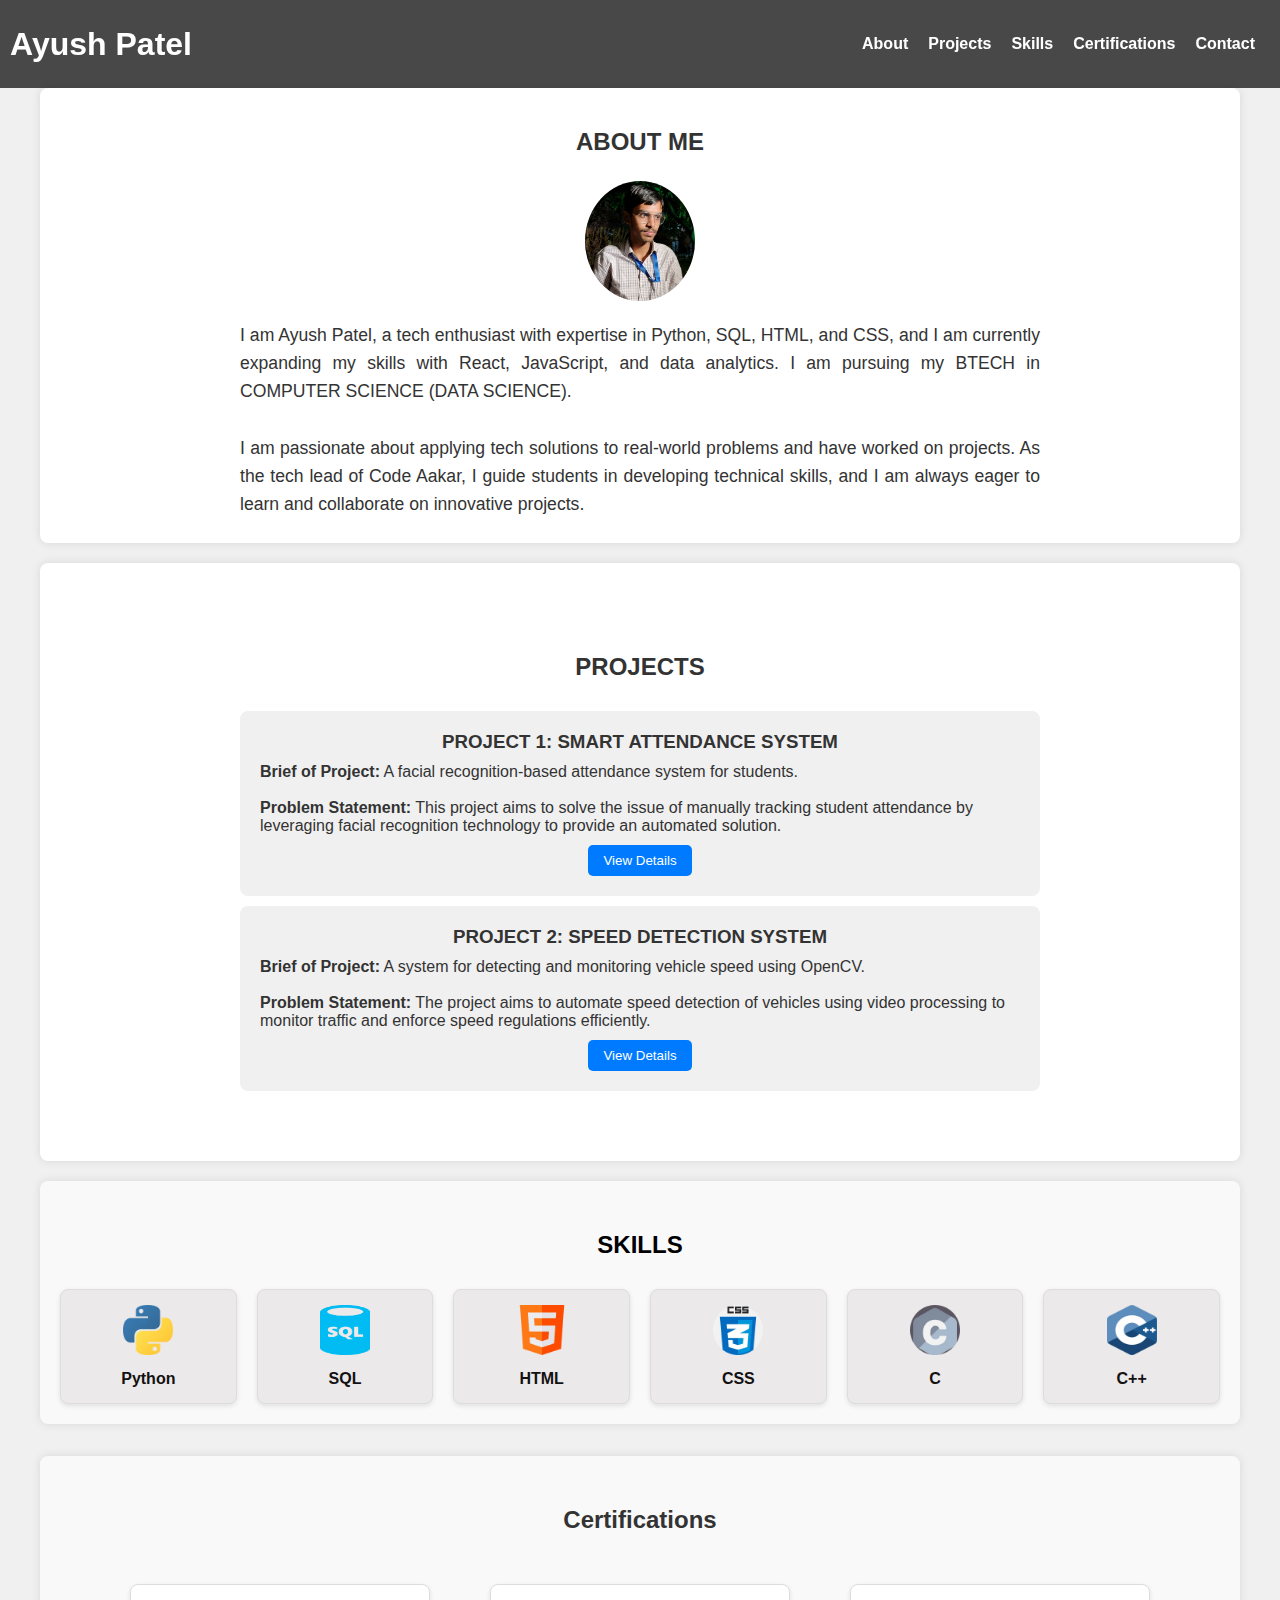
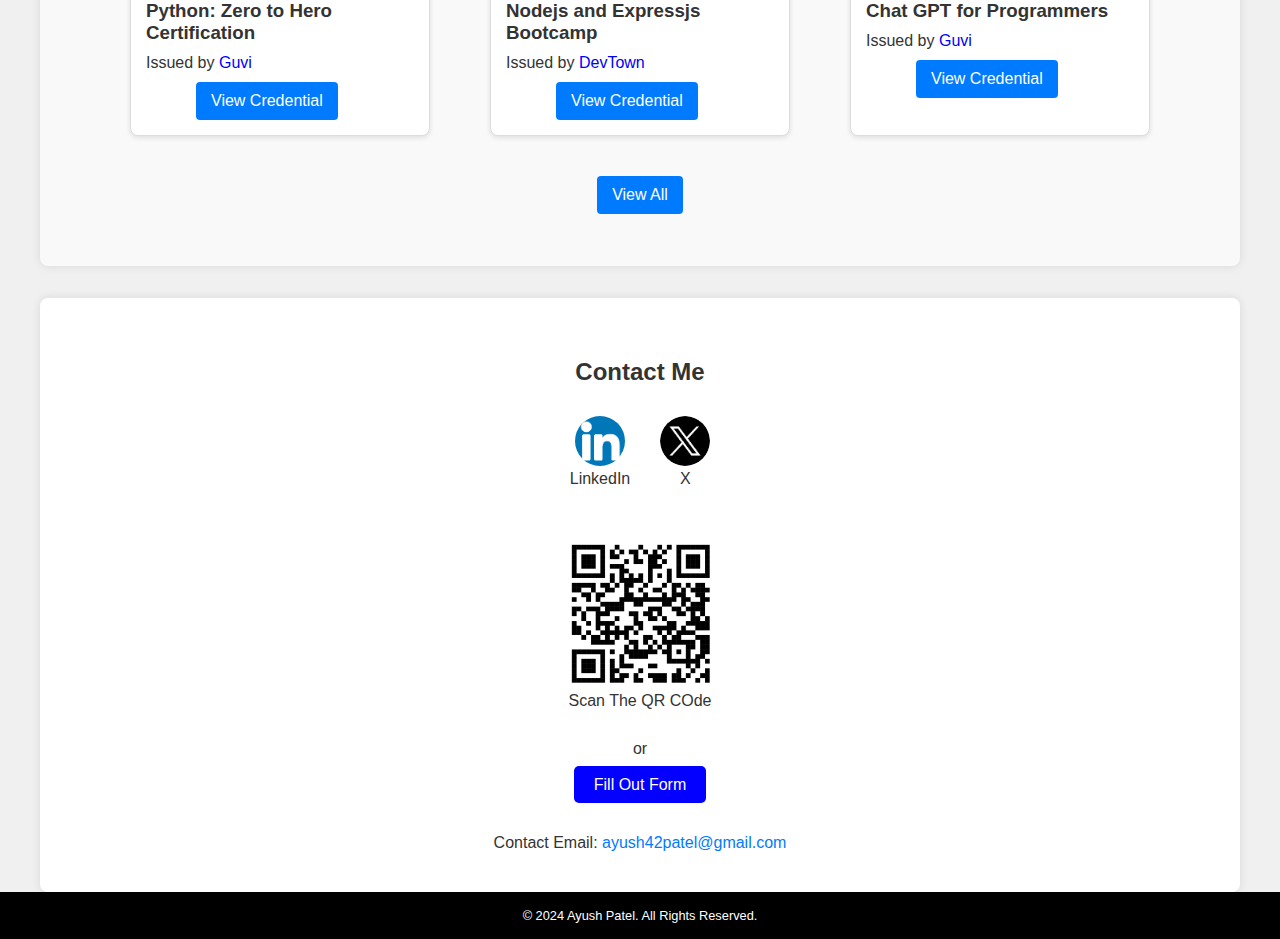
==== index.html @ 3a4f1de0 "Initial commit" ====
<!DOCTYPE html>
<html lang="en">
<head>
  <meta charset="UTF-8">
  <meta name="viewport" content="width=device-width, initial-scale=1.0">
  <title>Ayush Patel - Portfolio</title>
  <link rel="stylesheet" href="style.css">
</head>
<body>
  <header>
    <nav>
      <h1>Ayush Patel</h1>
      <div class="hamburger" id="hamburger">&#9776;</div>
      <ul id="nav-links">
        <li><a href="#about">About</a></li>
        <li><a href="#projects">Projects</a></li>
        <li><a href="#skills">Skills</a></li>
        <li><a href="#certifications">Certifications</a></li>
        <li><a href="#contact">Contact</a></li>
      </ul>
    </nav>
  </header>

  <section id="about">
    <h2>ABOUT ME</h2>
    <div class="about-content">
      <img src="Images/8.jpg" alt="Ayush Patel" class="profile-photo">
      <p>I am Ayush Patel, a tech enthusiast with expertise in Python, SQL, HTML, and CSS, and I am currently expanding my skills with React, JavaScript, and data analytics. I am pursuing my BTECH in COMPUTER SCIENCE (DATA SCIENCE).<br><br>
        I am passionate about applying tech solutions to real-world problems and have worked on projects. As the tech lead of Code Aakar, I guide students in developing technical skills, and I am always eager to learn and collaborate on innovative projects.</p>
    </div>
  </section>

  <section id="projects">
    <h2>PROJECTS</h2>
    <div class="project-card">
      <h3 style="text-transform: uppercase; margin-bottom: 10px;">Project 1: Smart Attendance System</h3>
      <p style="text-align: left;"><strong>Brief of Project:</strong> A facial recognition-based attendance system for students.</p>
      <br>
      <p style="text-align: left;"><strong>Problem Statement:</strong> This project aims to solve the issue of manually tracking student attendance by leveraging facial recognition technology to provide an automated solution.</p>
      <button class="view-more" onclick="showModal('modal1')">View Details</button>
    </div>
    
  <div class="modal" id="modal1">
    <div class="modal-content">
      <span class="close" onclick="closeModal('modal1')">&times;</span>

      <h3 style="text-align: center;"><strong>SMART ATTENDANCE SYSTEM</strong></h3>

      <p><strong>Project Overview:</strong> This system uses facial recognition technology to automate the attendance marking process, allowing for quick and efficient tracking of student attendance.</p>
      
      <p style="text-align: left;"><strong>Status (In Progress):</strong><br><strong>Completed:</strong> Face recognition functionality using KNN and database is attached.<br><br>
      <strong>Pending:</strong> User login authentication on Android app or Streamlit.</p> 
      
      <p><strong>Technologies Used:</strong> Python, OpenCV, SQLite</p>
      <p><strong>Libraries:</strong> OpenCV, Keras, Scikit-Learn</p>  
      <p><strong>Future Implementation:</strong> This system can be adopted in Indian educational institutions to streamline attendance and reduce errors. Future features could include multi-language support, parent notifications, and integration with student management systems.</p>

      <div style="text-align: center;">
        <a href="https://github.com/ayush42patel/Smart_Attendance" target="_blank" class="button">GitHub Repository</a>
        <!-- <a href="https://deployed-link.com" target="_blank" class="button">Live Demo</a> -->
        <a href="javascript:void(0)" onclick="alert('Live Demo not available in this release.')" class="button">Live Demo</a>   
      </div>
    </div>
  </div>
  <div class="project-card">
  <h3 style="text-transform: uppercase; margin-bottom: 10px;">Project 2: Speed Detection System</h3>
  <p style="text-align: left;"><strong>Brief of Project:</strong> A system for detecting and monitoring vehicle speed using OpenCV.</p>
  <br>
  <p style="text-align: left;"><strong>Problem Statement:</strong> The project aims to automate speed detection of vehicles using video processing to monitor traffic and enforce speed regulations efficiently.</p>
  <button class="view-more" onclick="showModal('modal2')">View Details</button>
</div>

<div class="modal" id="modal2">
  <div class="modal-content">
    <span class="close" onclick="closeModal('modal2')">&times;</span>
    <h3 style="text-align: center;"><strong>SPEED DETECTION SYSTEM</strong></h3>
    <p><strong>Project Overview:</strong> This system leverages OpenCV to process video streams and detect vehicle speed in real-time using model training techniques.</p>
    
    <p style="text-align: left;">
      <strong>Status (In Progress):</strong><br>
      <strong>Completed:</strong> Video input processing and basic speed calculation using image processing.<br><br>
      <strong>Pending:</strong> Advanced model training for accurate speed estimation and integration with real-world traffic datasets.
    </p> 
    
    <p><strong>Technologies Used:</strong> Python, OpenCV, Machine Learning</p>
    <p><strong>Libraries:</strong> OpenCV, NumPy, Pandas, Scikit-Learn</p>   
    <p><strong>Future Implementation:</strong> This system can be applied in traffic management systems for automated speed monitoring, helping reduce accidents and enforcing speed regulations.</p>

    <div style="text-align: center;">
      <a href="https://github.com/your-github-username/speed-detection" target="_blank" class="button">GitHub Repository</a>
      <!-- <a href="https://deployed-link.com" target="_blank" class="button">Live Demo</a> -->
      <a href="javascript:void(0)" onclick="alert('Live Demo not available in this')" class="button">Live Demo</a>
    </div>
  </div>
</div>

</section>

<section id="skills">
  <h2>SKILLS</h2>
  <div class="skills-grid">
    <div class="skill-card">
      <img src="Icon/python.jpeg" alt="Python Icon" class="skill-icon">
      <h4>Python</h4>
    </div>
    
    <div class="skill-card">
      <img src="Icon/sql.jpeg" alt="SQL Icon" class="skill-icon">
      <h4>SQL</h4>    
    </div>

    <div class="skill-card">
      <img src="Icon/HTML.jpeg" alt="HTML Icon" class="skill-icon">
      <h4>HTML</h4>
    </div>

    <div class="skill-card">
      <img src="Icon/CSS.jpeg" alt="CSS Icon" class="skill-icon">
      <h4>CSS</h4>
    </div>

    <div class="skill-card">
      <img src="Icon/C.jpeg" alt="C Icon" class="skill-icon">
      <h4>C</h4>
    </div>

    <div class="skill-card">
      <img src="Icon/C++.jpeg" alt="C++ Icon" class="skill-icon">
      <h4>C++</h4>
    </div>

</section>
<section id="certifications">
  <h2>Certifications</h2>
  <div class="certification-cards">
    <div class="certification-card">
      <h3>Python: Zero to Hero Certification</h3>
      <p>Issued by <a href="https://www.guvi.in/" target="_blank">Guvi</a></p>
      <a href="https://www.guvi.in/share-certificate/Chk0bI7134107W608P" target="_blank" class="button">View Credential</a>
    </div>
    <div class="certification-card">
      <h3>Nodejs and Expressjs Bootcamp</h3>
      <p>Issued by <a href="https://www.devtown.in/" target="_blank">DevTown</a></p>
      <a href="https://cert.devtown.in/verify/Z2jeMnM" target="_blank" class="button">View Credential</a>
    </div>
    <div class="certification-card">
      <h3>Chat GPT for Programmers</h3>
      <p>Issued by <a href="https://www.guvi.in/" target="_blank">Guvi</a></p>
      <a href="https://www.guvi.in/share-certificate/Fc935vdZ271m28481J" target="_blank" class="button">View Credential</a>
    </div>
  </div>
  <a href="Certification.html" id="view-all">View All</a>
</section>

<section id="contact">
  <h2>Contact Me</h2>
  <div class="contact-container">
    <!-- Social Links -->
    <div class="social-links">
      <!-- <div class="social-item">
        <a href="https://instagram.com/yourprofile" target="_blank">
          <img src="Icon/instagram.jpeg" alt="Instagram">
        </a>
        <p>Instagram</p>
      </div> -->
      <div class="social-item">
        <a href="https://www.linkedin.com/in/ayush-patel-88229027b/" target="_blank">
          <img src="Icon/Linkedin.jpeg" alt="LinkedIn">
        </a>
        <p>LinkedIn</p>
      </div>
      <div class="social-item">
        <a href="https://x.com/AyushPatel52715" target="_blank">
          <img src="Icon/X.jpeg" alt="X">
        </a>
        <p>X</p>
      </div>
    </div>

    <!-- QR Code -->
    <div class="qr-code-container">
      <img src="Icon/qrcode.png" alt="QR Code" class="qr-code">
      <P>Scan The QR COde</P>
    </div>

    <!-- Google Form Link -->
    <div class="form-link-container">
      <p>or</p><br>
      <a href="https://forms.gle/fkHWDrskmrC8Vy8PA" target="_blank" class="form-button">Fill Out Form</a>
    </div>

    <!-- Email -->
    <div class="email-container">
      <p>Contact Email: <a href="mailto:your-email@example.com">ayush42patel@gmail.com</a></p>
    </div>
  </div>
</section>


</section>
  <footer>
    <p>&copy; 2024 Ayush Patel. All Rights Reserved.</p>
  </footer>

  <script src="script.js"></script>
</body>
</html>
---- style.css ----
* {
  margin: 0;
  padding: 0;
  box-sizing: border-box;
}

body {
  font-family: Arial, sans-serif;
  background-color: #f0f0f0;
  color: #333;
  overflow-x: hidden;
  scroll-behavior: smooth;
}

header {
  background: rgba(0, 0, 0, 0.7);
  color: #fff;
  padding: 20px 10px;
  text-align: center;
  position: sticky;
  top: 0;
  z-index: 10;
}

nav {
  display: flex;
  align-items: center;
  justify-content: center;
}

nav h1 {
  flex: 1;
  text-align: left;
}

nav ul {
  list-style: none;
  display: flex;
  gap: 20px;
  justify-content: center;
  margin: 15px;
}

nav ul li a {
  color: #fff;
  text-decoration: none;
  font-weight: bold;
  transition: color 0.3s ease;
}

nav ul li a:hover {
  color: #28a745;
}

.hamburger {
  display: none;
  font-size: 30px;
  cursor: pointer;
}

section {
  padding: 60px 20px;
  max-width: 1200px;
  margin: auto;
  text-align: center;
  background: #fff;
  border-radius: 8px;
  box-shadow: 0 0 10px rgba(0, 0, 0, 0.1);
  margin-bottom: 20px;
}

h2 {
  margin: 20px 0;
  padding: 10px 0;
}

section.skills {
  padding: 10px 0px 0px 0px;
  margin: 10px 0px 0px 0px;
}

#about {
  text-align: center;
  padding: 10px 0px 25px 0px;
}

#about h2 {
  margin-bottom: 15px;
}

.about-content {
  display: flex;
  flex-direction: column;
  align-items: center;
  max-width: 800px;
  margin: 0 auto;
}

.profile-photo {
  width: 110px; /* Adjust size as needed */
  height: 120px;
  border-radius: 50%; /* Optional: for a circular image */
  margin-bottom: 20px;
}

.about-content p {
  text-align: justify;
  font-size: 1.1em;
  line-height: 1.6;
}

.project-card {
  background: #f0f0f0;
  margin: 15px 0;
  padding: 20px;
  border-radius: 8px;
  max-width: 400px;
  margin: 20px auto;
  transition: transform 0.2s, box-shadow 0.2s;
}

.project-card:hover {
  transform: scale(1.05);
  box-shadow: 0 0 15px rgba(0, 0, 0, 0.3);
}

.project-card a {
  display: block;
  margin-top: 10px;
  color: #007bff;
  text-decoration: none;
}

form {
  display: flex;
  flex-direction: column;
  gap: 10px;
  max-width: 650px;
  padding: 0px 0px 0px 0px;
  margin: 0px 20px 20px 0px;
}

form input,
form textarea {
  padding: 10px;
  border-radius: 5px;
  border: 1px solid #ccc;
}

button {
  padding: 10px;
  border-radius: 5px;
  background-color: #333;
  color: #fff;
  border: none;
  cursor: pointer;
}
.button {
  display: inline-block;
  margin: 5px 10px;
  padding: 10px 15px;
  background-color: #007bff;
  color: #fff;
  border-radius: 5px;
  text-decoration: none;
}

.button:hover {
  background-color: #14dc32;
}

@media (max-width: 768px) {
  nav ul {
    flex-direction: column;
    display: none;
  }

  .hamburger {
    display: block;
  }

  .project-card {
    max-width: 90%;
  }

  header,
  footer {
    padding: 15px;
  }

  nav.active ul {
    display: flex;
  }
}

.project-card {
  background: #f0f0f0;
  margin: 15px 0;
  padding: 20px;
  border-radius: 8px;
  max-width: 800px;
  margin: 10px auto;
  transition: transform 0.2s, box-shadow 0.2s;
}

.view-more {
  margin-top: 10px;
  padding: 8px 15px;
  background-color: #007bff;
  color: #fff;
  border: none;
  border-radius: 5px;
  cursor: pointer;
}

.view-more:hover {
  background-color: #14dc32;
}

.modal {
  display: none;
  position: fixed;
  top: 0;
  left: 0;
  width: 100%;
  height: 100%;
  background-color: rgba(0, 0, 0, 0.8);
  z-index: 1000;
  justify-content: center;
  align-items: center;
}

.modal-content {
  background-color: #fff;
  padding: 15px;
  border-radius: 8px;
  max-width: 600px;
  width: 90%;
  text-align: left;
  position: relative;
  overflow-y: auto;
  max-height: 400px;
}

.close {
  position: absolute;
  top: 10px;
  right: 15px;
  font-size: 24px;
  cursor: pointer;
}

.modal p,
.modal h3 {
  margin: 15px 0;
}

.install-command {
  background-color: #f0f0f0;
  padding: 10px;
  margin: 5px 0;
  border-radius: 5px;
  font-family: monospace;
}

.command {
  display: flex;
  justify-content: space-between;
  align-items: center;
  margin: 5px 0;
}

.copy-button {
  background-color: #007bff;
  color: #fff;
  border: none;
  border-radius: 5px;
  cursor: pointer;
  padding: 5px 10px;
  font-size: 12px;
}

.copy-button:hover {
  background-color: #ffc107;
}

.modal-buttons {
  text-align: center;
  margin-top: 15px;
}

.btn {
  display: inline-block;
  margin-top: 10px;
  padding: 8px 15px;
  background-color: #007bff;
  color: #fff;
  border: none;
  border-radius: 5px;
  cursor: pointer;
  text-decoration: none;
}

.btn:hover {
  background-color: #0056b3;
}

.modal-heading {
  text-align: center;
  font-size: 1.8em;
  margin-bottom: 15px;
}

.install-command {
  background-color: #f0f0f0;
  padding: 10px;
  margin: 5px 0;
  border-radius: 5px;
  position: relative;
  display: flex;
  align-items: center;
  justify-content: space-between;
  font-family: monospace;
}

.project-card h3 {
  text-transform: uppercase;
  margin-bottom: 10px;
}

.modal-content h4 {
  text-align: left;
  margin: 10px 0;
}


#skills {
  text-align: center;
  padding:20px 20px 30px 20px;
  background-color: #e9e3e3;
  color: #000000;
}

.skills-grid {
  display: grid;
  grid-template-columns: repeat(auto-fit, minmax(150px, 1fr));
  gap: 20px;
  margin-top: 20px;
}

.skill-card {
  background-color: #f0f0f0;
  border-radius: 10px;
  padding: 20px;
  transition: transform 0.3s ease, box-shadow 0.3s ease;
  display: flex;
  flex-direction: column;
  align-items: center;
  color: #131111;
}

.skill-card img {
  width: 50px;
  height: 50px;
  margin-bottom: 15px;
}

.skill-card h4 {
  margin: 0;
}

.skill-card:hover {
  transform: scale(1.1);
  box-shadow: 0px 4px 12px rgba(227, 223, 223, 0.3);
}

@media (max-width: 600px) {
  .skills-grid {
    grid-template-columns: repeat(auto-fit, minmax(120px, 1fr));
  }
}

.skills-grid {
  display: grid;
  grid-template-columns: repeat(auto-fit, minmax(150px, 1fr));
  gap: 20px;
  margin-top: 20px;
}

.skill-card:hover {
  transform: scale(1.10);
  box-shadow: 0px 4px 12px rgba(0, 0, 0, 0.3);
}

#skills {
  padding: 20px;
  background-color: #f9f9f9;
}

.skill-card {
  background-color: #ebe9e9;
  border: 1px solid #ddd;
  border-radius: 8px;
  padding: 15px;
  box-shadow: 0 2px 5px rgba(0, 0, 0, 0.1);
  text-align: center;
}

.skill-icon {
  width: 50px;
  height: 50px;
  margin-bottom: 10px;
}

#certifications {
  padding: 20px;
  background-color: #f9f9f9;
  text-align: center;
  margin: 2rem auto;
  max-width: 1200px;
}

.certifications-container {
  display: flex;
  flex-wrap: wrap;
  justify-content: center;
  gap: 20px;
}

.certification-card {
  background-color: #fff;
  border: 1px solid #ddd;
  border-radius: 8px;
  padding: 15px;
  box-shadow: 0 2px 5px rgba(0, 0, 0, 0.1);
  width: 300px;
  margin: 20px;
  text-align: left;
  background-color: white;
  transition: transform 0.3s ease, box-shadow 0.3s ease;
}

.certification-cards {
  display: flex;
  flex-wrap: wrap;
  gap: 20px;
  justify-content: center;
}

footer {
  text-align: center;
  padding: 1rem;
  background: rgb(0, 0, 0);
  color: rgb(255, 255, 255);
  font-size: 0.8rem;
}

#certifications {
  padding: 20px;
  background-color: #f9f9f9;
  text-align: center;
  margin: 2rem auto;
  max-width: 1200px;
  height: 410px;
}

.certifications-container {
  display: flex;
  flex-wrap: wrap;
  justify-content: center;
  gap: 20px;
}

.certification-card .button:hover {
  background-color: #21e759;
}

#view-all {
  display: inline-block;
  margin-top: 20px;
  padding: 10px 15px;
  background-color: #007bff;
  color: white;
  text-decoration: none;
  border-radius: 4px;
}

#view-all:hover {
  background-color: #14dc32;
}

certification-card {
  border: 1px solid #ccc;
  border-radius: 5px;
  padding: 15px;
  width: 300px;
  text-align: left;
  background-color: white;
  transition: transform 0.3s ease, box-shadow 0.3s ease;
  display: flex;
  flex-direction: column;
  align-items: center; /* Centers content horizontally */
}

.certification-card h3 {
  margin: 0 0 10px;
}

.certification-card p {
  margin: 0 0 10px;
}

.certification-card .button {
  display: inline-block;
  padding: 10px 1uuuu0px;
  background-color: #007bff;
  color: white;
  text-decoration: none;
  border-radius: 4px;
  margin: 0px 0px 0px 50px;
}

.certification-card:hover {
  transform: scale(1.1);
  box-shadow: 0px 4px 12px rgba(0, 0, 0, 0.3);
}

.certification-card p a {
  color: blue;
  text-decoration: none;
}

.certification-card p a:visited {
  color: blue;
  text-decoration: none;
}

#contact {
  padding: 30px;
  max-width: 1200px;
  margin: 0 auto;
  text-align: center;
}

.contact-container {
  display: flex;
  flex-direction: column;
  align-items: center;
  gap: 30px;
}

.social-links {
  display: flex;
  gap: 30px;
  justify-content: center;
}

.social-item {
  display: flex;
  flex-direction: column;
  align-items: center;
  text-align: center;
}

.social-item img {
  width: 50px;
  height: 50px;
  border-radius: 50%;
  transition: transform 0.3s ease;
}

.social-item img:hover {
  transform: scale(1.1);
}

.qr-code-container {
  margin-top: 20px;
}

.qr-code {
  width: 150px;
  height: auto;
}

.form-link-container .form-button {
  padding: 10px 20px;
  background-color: #0400ff;
  color: white;
  text-decoration: none;
  border-radius: 5px;
  transition: background-color 0.3s ease;
}

.form-link-container .form-button:hover {
  background-color: #14dc32;
}

.email-container p {
  margin: 10px 0;
}

.email-container a {
  color: #007bff;
  text-decoration: none;
}

.email-container a:hover {
  text-decoration: underline;
}
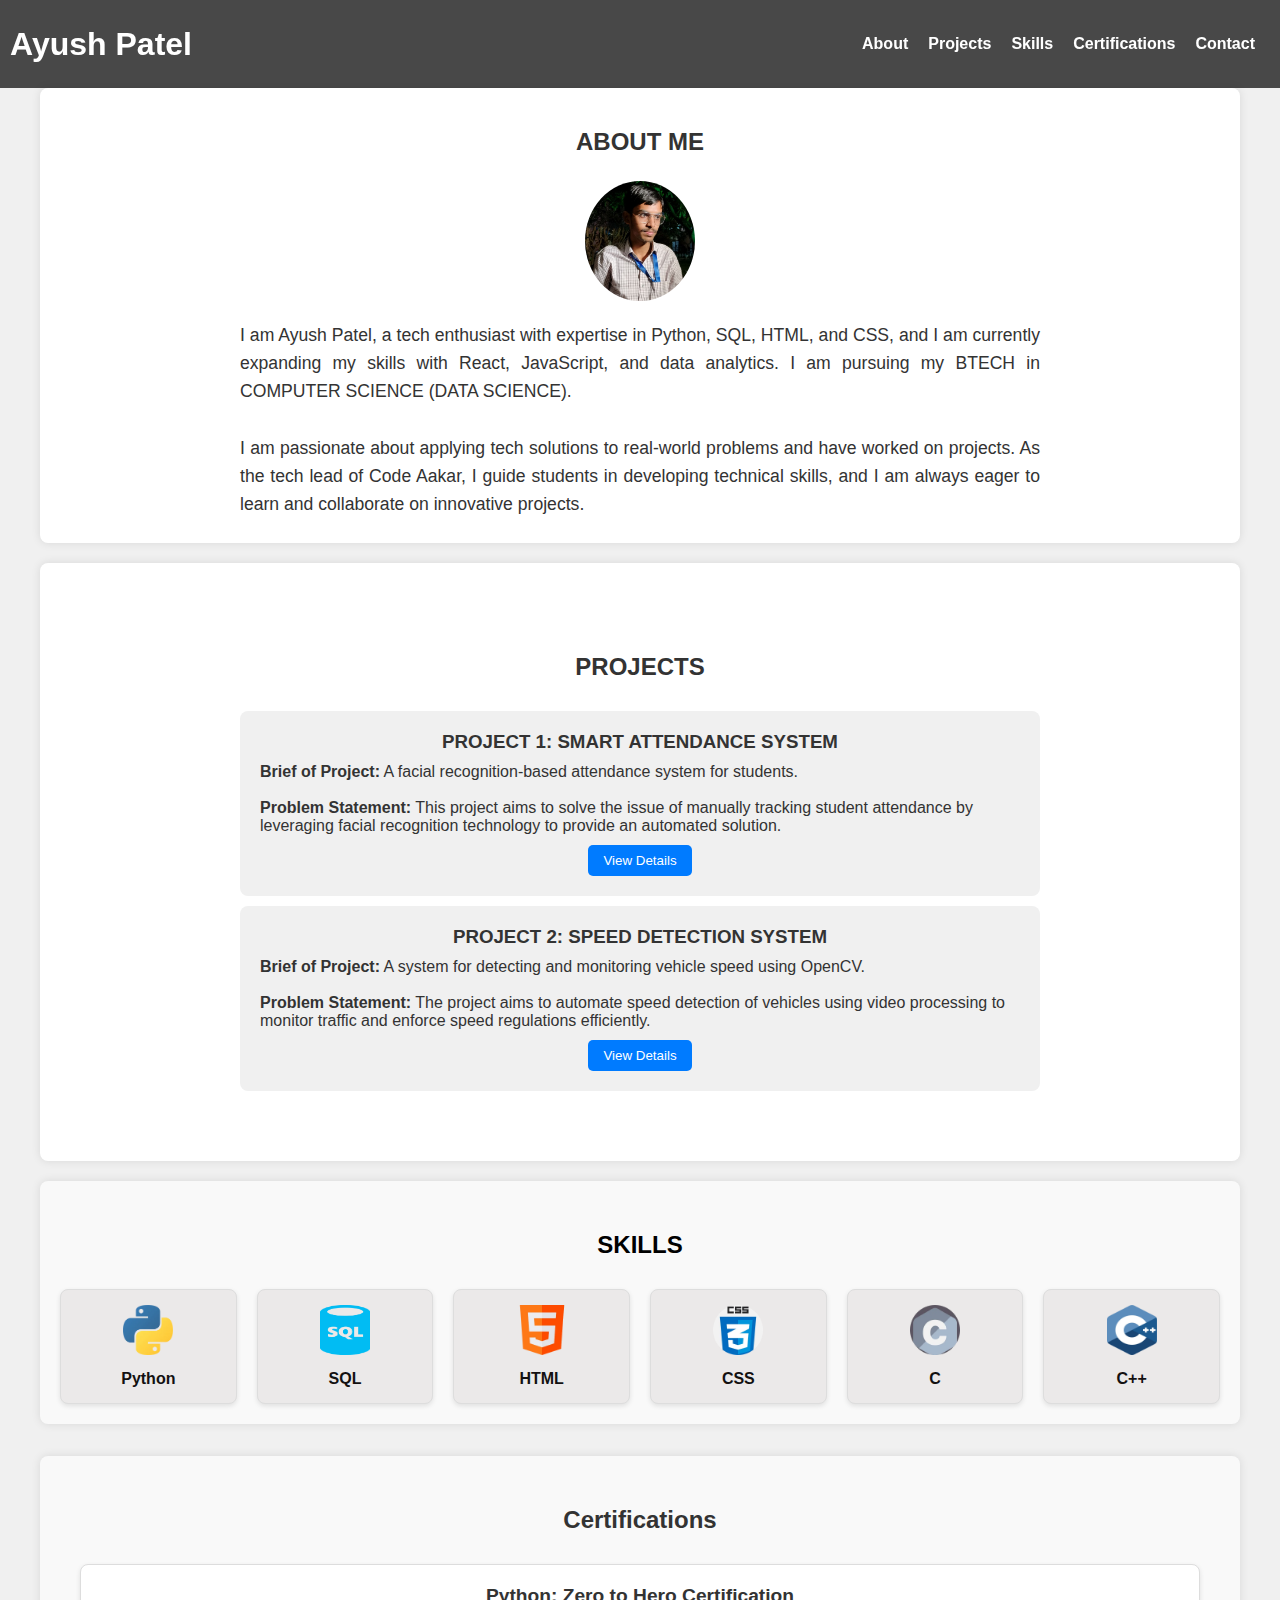
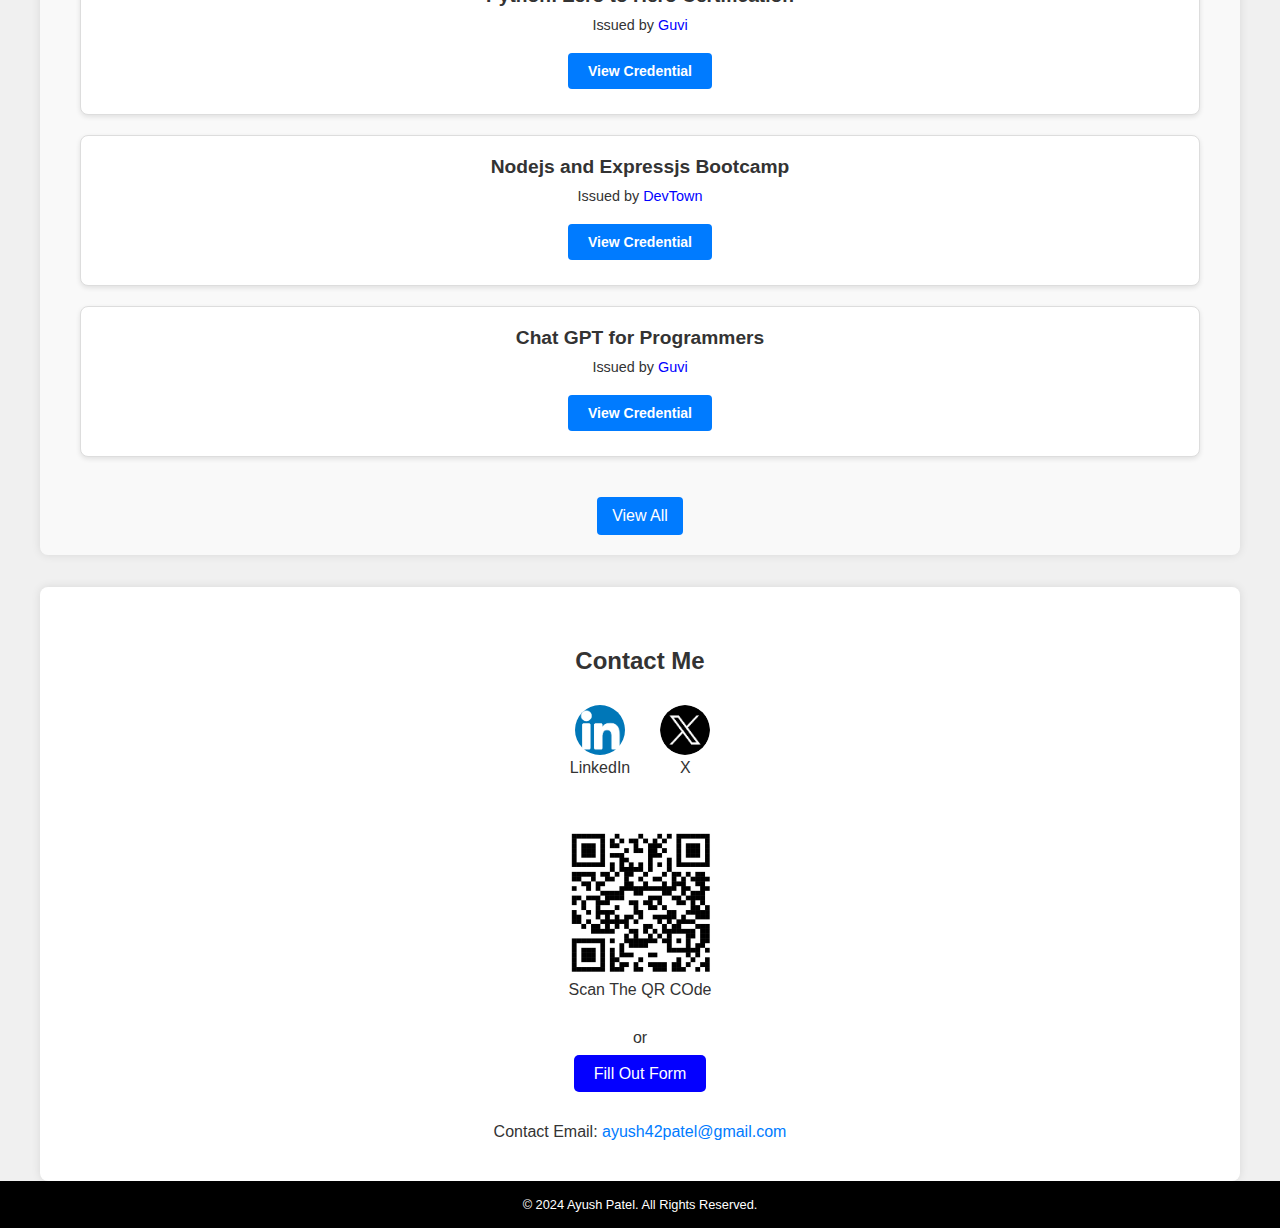
==== commit 4ee1a3e5: "2nd commit" ====
--- a/index.html
+++ b/index.html
@@ -87,7 +87,7 @@
     <p><strong>Future Implementation:</strong> This system can be applied in traffic management systems for automated speed monitoring, helping reduce accidents and enforcing speed regulations.</p>
 
     <div style="text-align: center;">
-      <a href="https://github.com/your-github-username/speed-detection" target="_blank" class="button">GitHub Repository</a>
+      <a href="https://github.com/ayush42patel/Speed-Detection" target="_blank" class="button">GitHub Repository</a>
       <!-- <a href="https://deployed-link.com" target="_blank" class="button">Live Demo</a> -->
       <a href="javascript:void(0)" onclick="alert('Live Demo not available in this')" class="button">Live Demo</a>
     </div>
@@ -157,12 +157,6 @@
   <div class="contact-container">
     <!-- Social Links -->
     <div class="social-links">
-      <!-- <div class="social-item">
-        <a href="https://instagram.com/yourprofile" target="_blank">
-          <img src="Icon/instagram.jpeg" alt="Instagram">
-        </a>
-        <p>Instagram</p>
-      </div> -->
       <div class="social-item">
         <a href="https://www.linkedin.com/in/ayush-patel-88229027b/" target="_blank">
           <img src="Icon/Linkedin.jpeg" alt="LinkedIn">
--- a/style.css
+++ b/style.css
@@ -255,35 +255,6 @@
   margin: 15px 0;
 }
 
-.install-command {
-  background-color: #f0f0f0;
-  padding: 10px;
-  margin: 5px 0;
-  border-radius: 5px;
-  font-family: monospace;
-}
-
-.command {
-  display: flex;
-  justify-content: space-between;
-  align-items: center;
-  margin: 5px 0;
-}
-
-.copy-button {
-  background-color: #007bff;
-  color: #fff;
-  border: none;
-  border-radius: 5px;
-  cursor: pointer;
-  padding: 5px 10px;
-  font-size: 12px;
-}
-
-.copy-button:hover {
-  background-color: #ffc107;
-}
-
 .modal-buttons {
   text-align: center;
   margin-top: 15px;
@@ -311,18 +282,6 @@
   margin-bottom: 15px;
 }
 
-.install-command {
-  background-color: #f0f0f0;
-  padding: 10px;
-  margin: 5px 0;
-  border-radius: 5px;
-  position: relative;
-  display: flex;
-  align-items: center;
-  justify-content: space-between;
-  font-family: monospace;
-}
-
 .project-card h3 {
   text-transform: uppercase;
   margin-bottom: 10px;
@@ -417,62 +376,84 @@
   background-color: #f9f9f9;
   text-align: center;
   margin: 2rem auto;
-  max-width: 1200px;
+  max-width: 1200px; /* Reduced the max-width for a narrower container */
 }
 
 .certifications-container {
-  display: flex;
-  flex-wrap: wrap;
-  justify-content: center;
+  display: grid;
+  grid-template-columns: repeat(auto-fit, minmax(300px, 1fr));
   gap: 20px;
+  justify-content: center; /* Center the cards within the container */
 }
 
 .certification-card {
   background-color: #fff;
   border: 1px solid #ddd;
   border-radius: 8px;
-  padding: 15px;
+  padding: 20px;
   box-shadow: 0 2px 5px rgba(0, 0, 0, 0.1);
-  width: 300px;
+  text-align: center;
   margin: 20px;
-  text-align: left;
-  background-color: white;
-  transition: transform 0.3s ease, box-shadow 0.3s ease;
-}
-
-.certification-cards {
-  display: flex;
-  flex-wrap: wrap;
-  gap: 20px;
-  justify-content: center;
-}
-
-footer {
-  text-align: center;
-  padding: 1rem;
-  background: rgb(0, 0, 0);
-  color: rgb(255, 255, 255);
-  font-size: 0.8rem;
-}
-
-#certifications {
-  padding: 20px;
-  background-color: #f9f9f9;
-  text-align: center;
-  margin: 2rem auto;
-  max-width: 1200px;
-  height: 410px;
-}
-
-.certifications-container {
-  display: flex;
-  flex-wrap: wrap;
-  justify-content: center;
-  gap: 20px;
+}
+
+.certification-card h3 {
+  font-size: 1.2em;
+  margin-bottom: 10px;
+}
+
+.certification-card p {
+  margin-bottom: 10px;
+  font-size: 0.9em;
+}
+
+.certification-card .button {
+  display: inline-block;
+  padding: 10px 20px;
+  font-size: 14px;
+  font-weight: bold;
+  background-color: #007bff;
+  color: white;
+  text-decoration: none;
+  border-radius: 4px;
+  transition: background-color 0.3s ease;
+  margin-top: 10px;
 }
 
 .certification-card .button:hover {
-  background-color: #21e759;
+  background-color: #14dc32;
+}
+
+.certification-card:hover {
+  transform: scale(1.05);
+  box-shadow: 0px 4px 12px rgba(0, 0, 0, 0.3);
+}
+
+.certification-card p a {
+  color: blue;
+  text-decoration: none;
+}
+
+.certification-card p a:visited {
+  color: blue;
+  text-decoration: none;
+}
+
+@media (max-width: 768px) {
+  .certifications-container {
+    grid-template-columns: 1fr;
+  }
+
+  .certification-card {
+    max-width: 100%;
+  }
+
+  .certification-card h3 {
+    font-size: 1em;
+  }
+
+  .certification-card p {
+    font-size: 0.8em;
+  }
 }
 
 #view-all {
@@ -483,56 +464,11 @@
   color: white;
   text-decoration: none;
   border-radius: 4px;
+  transition: background-color 0.3s ease;
 }
 
 #view-all:hover {
   background-color: #14dc32;
-}
-
-certification-card {
-  border: 1px solid #ccc;
-  border-radius: 5px;
-  padding: 15px;
-  width: 300px;
-  text-align: left;
-  background-color: white;
-  transition: transform 0.3s ease, box-shadow 0.3s ease;
-  display: flex;
-  flex-direction: column;
-  align-items: center; /* Centers content horizontally */
-}
-
-.certification-card h3 {
-  margin: 0 0 10px;
-}
-
-.certification-card p {
-  margin: 0 0 10px;
-}
-
-.certification-card .button {
-  display: inline-block;
-  padding: 10px 1uuuu0px;
-  background-color: #007bff;
-  color: white;
-  text-decoration: none;
-  border-radius: 4px;
-  margin: 0px 0px 0px 50px;
-}
-
-.certification-card:hover {
-  transform: scale(1.1);
-  box-shadow: 0px 4px 12px rgba(0, 0, 0, 0.3);
-}
-
-.certification-card p a {
-  color: blue;
-  text-decoration: none;
-}
-
-.certification-card p a:visited {
-  color: blue;
-  text-decoration: none;
 }
 
 #contact {
@@ -607,3 +543,11 @@
 .email-container a:hover {
   text-decoration: underline;
 }
+
+footer {
+  text-align: center;
+  padding: 1rem;
+  background: rgb(0, 0, 0);
+  color: rgb(255, 255, 255);
+  font-size: 0.8rem;
+}
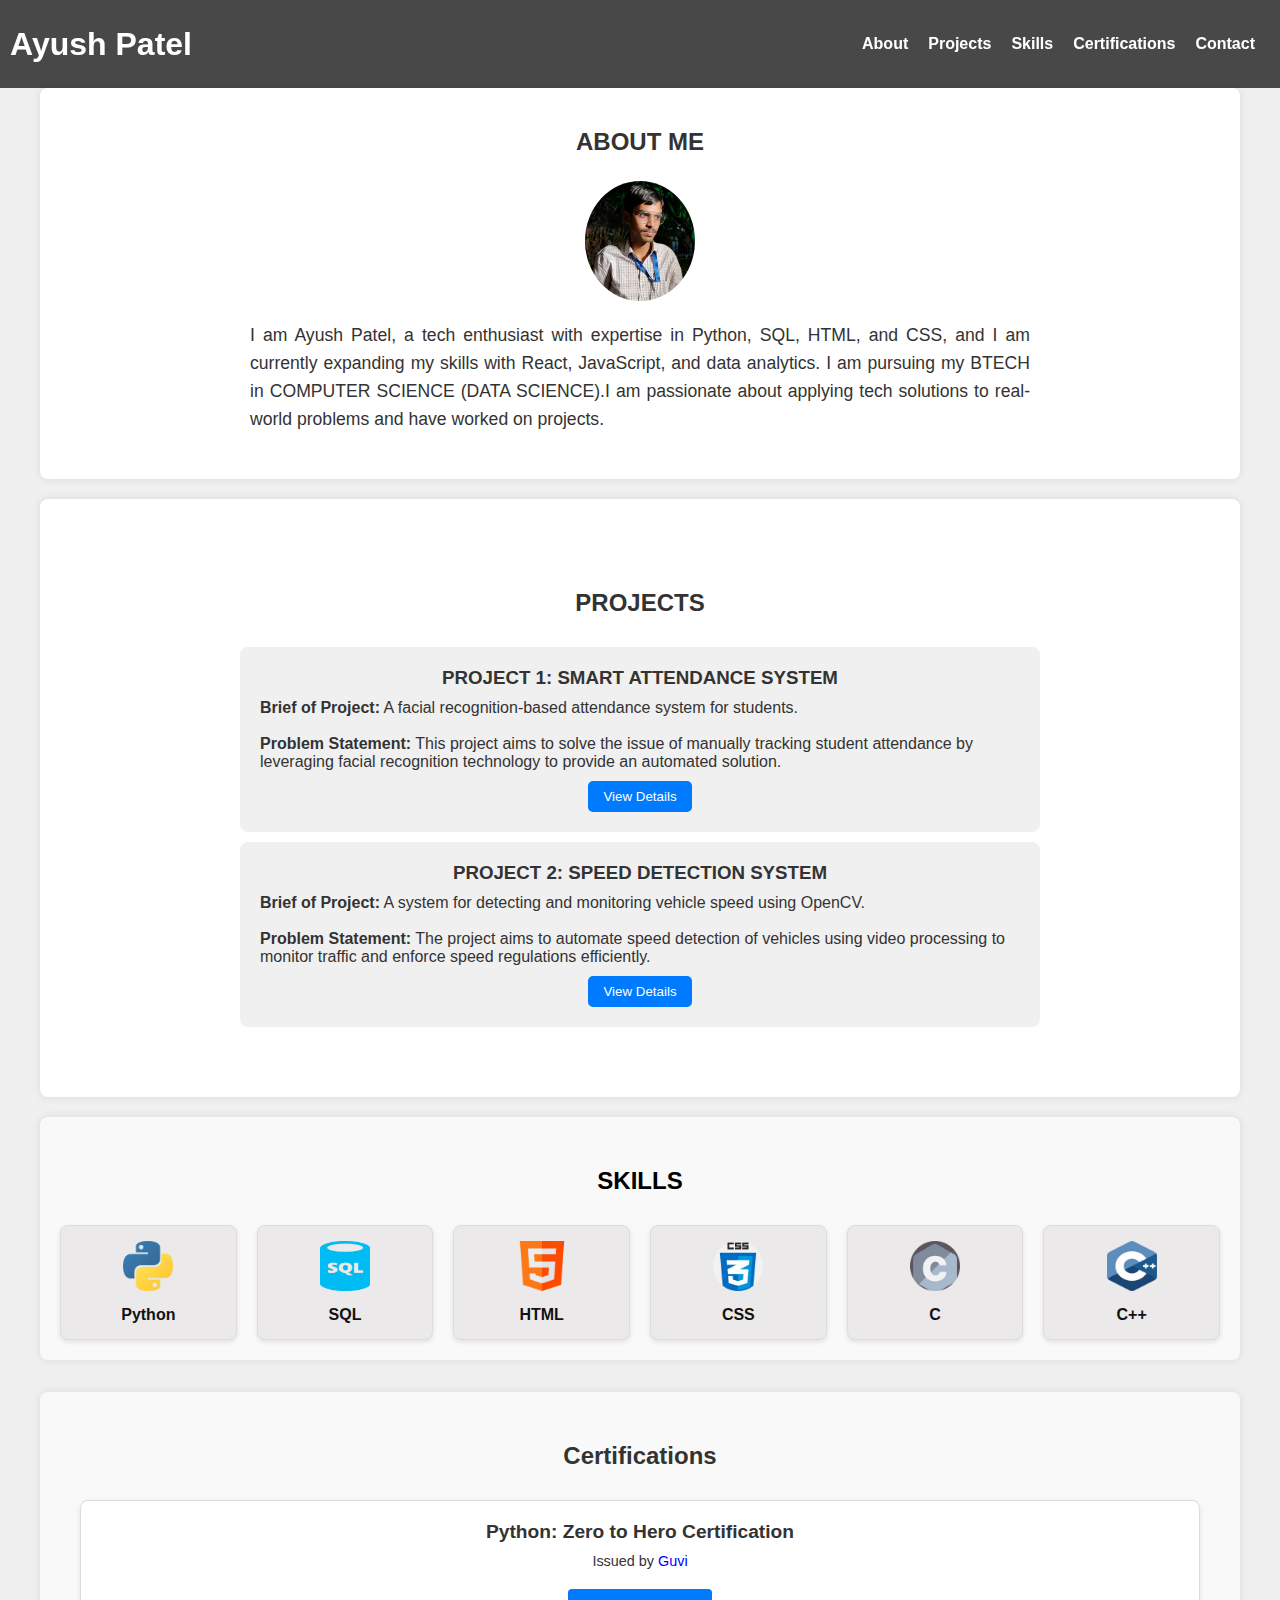
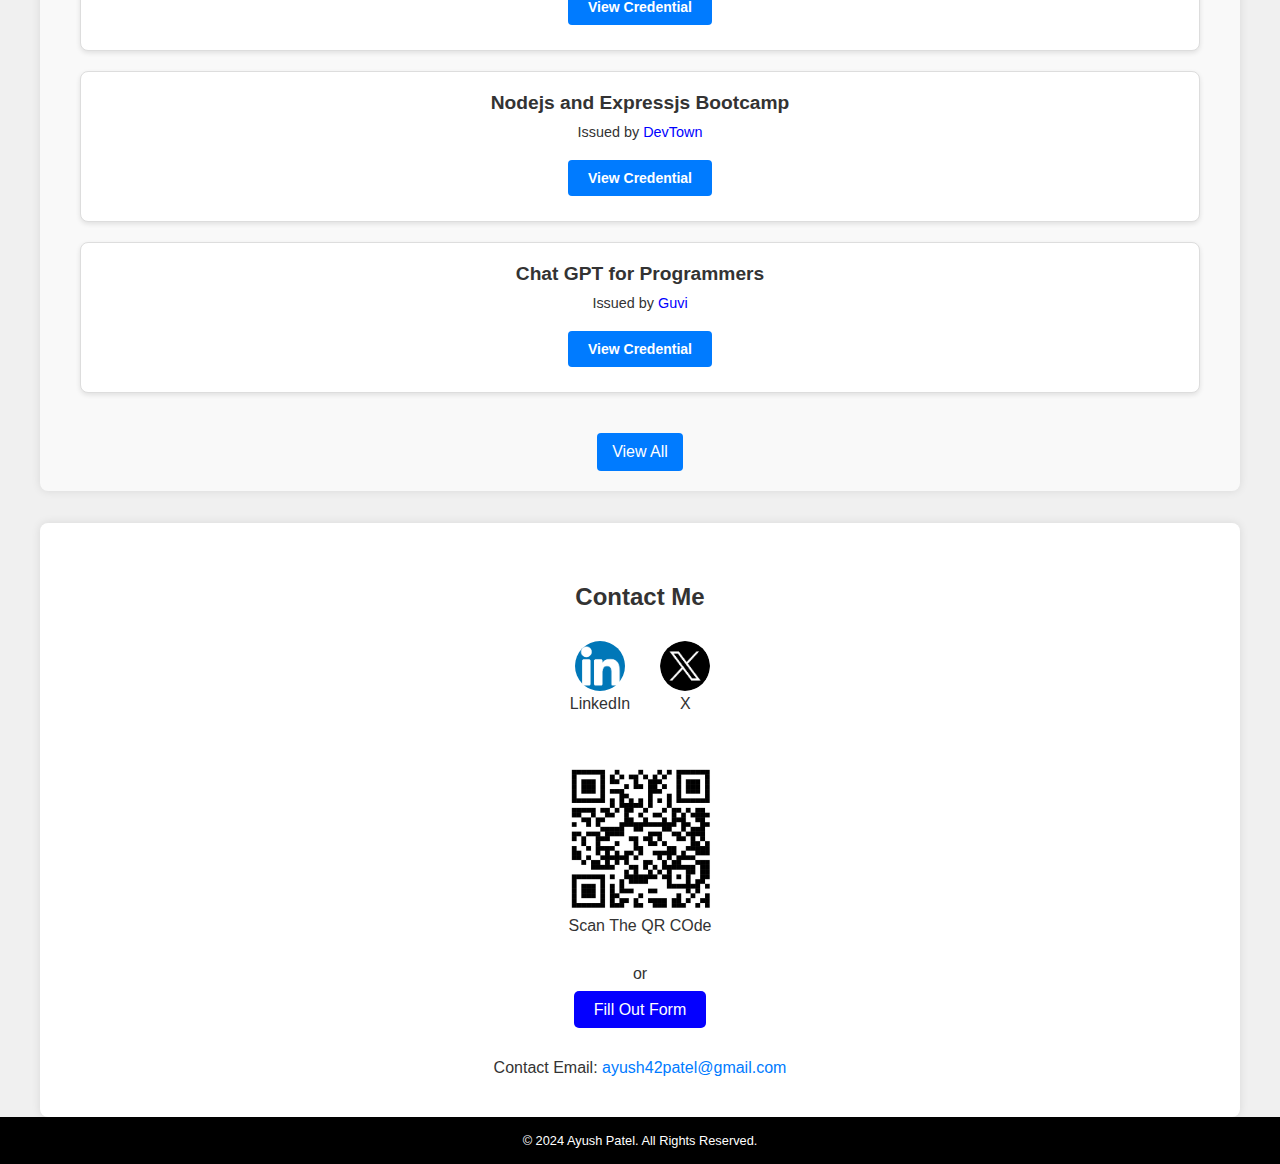
==== commit a307f897: "improve-about" ====
--- a/index.html
+++ b/index.html
@@ -25,8 +25,7 @@
     <h2>ABOUT ME</h2>
     <div class="about-content">
       <img src="Images/8.jpg" alt="Ayush Patel" class="profile-photo">
-      <p>I am Ayush Patel, a tech enthusiast with expertise in Python, SQL, HTML, and CSS, and I am currently expanding my skills with React, JavaScript, and data analytics. I am pursuing my BTECH in COMPUTER SCIENCE (DATA SCIENCE).<br><br>
-        I am passionate about applying tech solutions to real-world problems and have worked on projects. As the tech lead of Code Aakar, I guide students in developing technical skills, and I am always eager to learn and collaborate on innovative projects.</p>
+      <p>I am Ayush Patel, a tech enthusiast with expertise in Python, SQL, HTML, and CSS, and I am currently expanding my skills with React, JavaScript, and data analytics. I am pursuing my BTECH in COMPUTER SCIENCE (DATA SCIENCE).I am passionate about applying tech solutions to real-world problems and have worked on projects.</p>
     </div>
   </section>
 
--- a/style.css
+++ b/style.css
@@ -96,10 +96,15 @@
   margin: 0 auto;
 }
 
+.about-content p{
+  margin: 0px 10px 10px 10px;
+  padding: 0px 0px 10px 0px;
+}
+
 .profile-photo {
-  width: 110px; /* Adjust size as needed */
+  width: 110px;
   height: 120px;
-  border-radius: 50%; /* Optional: for a circular image */
+  border-radius: 50%;
   margin-bottom: 20px;
 }
 
